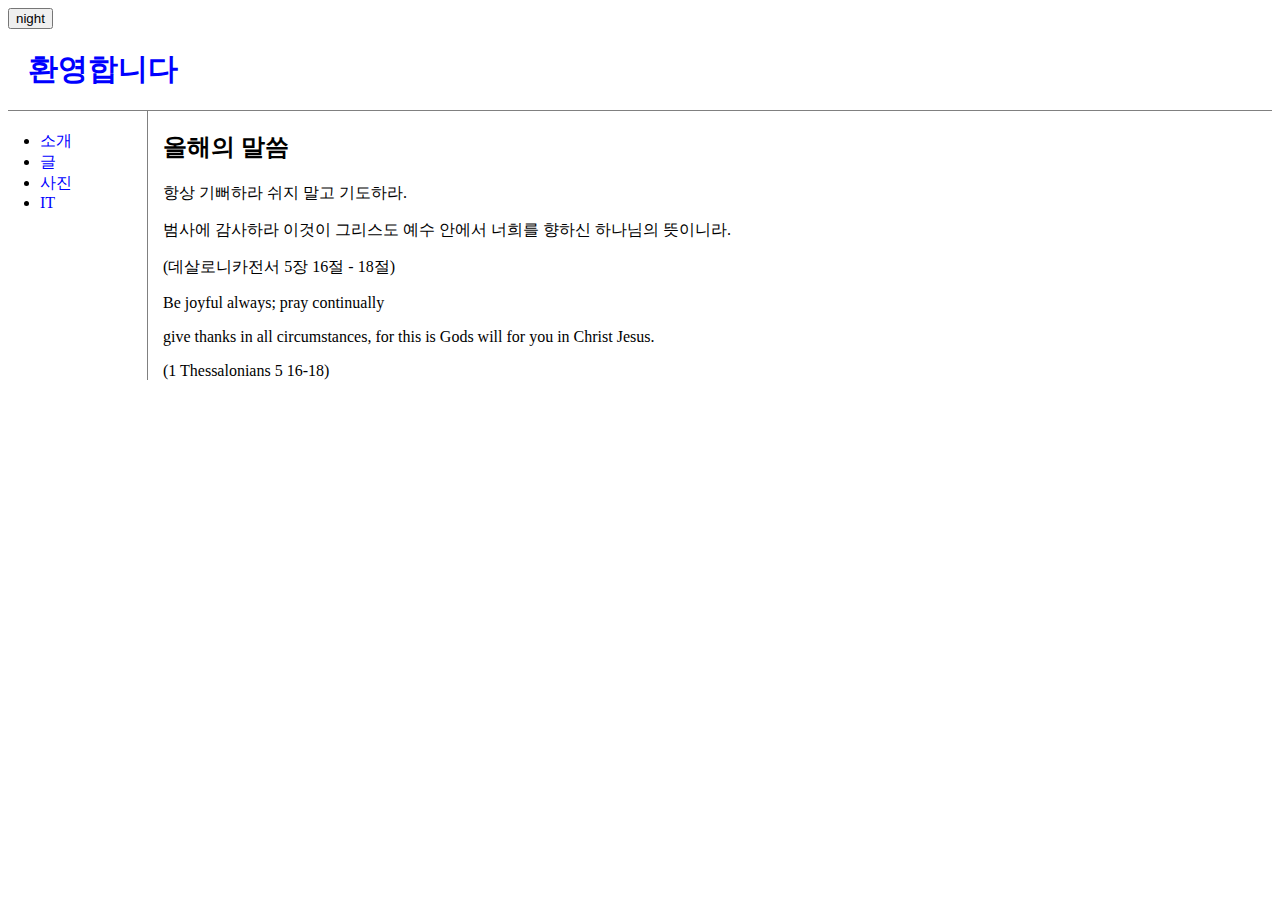
==== index.html @ 09a0e462 "3rd version" ====
<!DOCTYPE html>
<html>
<head>
  <meta charset="UTF-8">
  <title>web-Welcome</title>
  <link rel="stylesheet" href="style.css">
  <script src="https://ajax.googleapis.com/ajax/libs/jquery/3.3.1/jquery.min.js"></script>
  <script src="colors.js"></script>
</head>
<body>
  <input type="button" value="night" onclick="
    nightDayHandler(this);
  ">
  <h2 id="title"><a href="#!index1.html" onclick="fetchPage('index1.html')">환영합니다</a></h2>
  <div id="grid">
    <ul id="nav">
      <li><a href="#!introduction.html" onclick="fetchPage('introduction.html')">소개</a></li>
      <li><a href="#!story.html" onclick="fetchPage('story.html')">글</a></li>
      <li><a href="photo.html">사진</a></li>
      <li><a href="#!IT.html" onclick="fetchPage('IT.html')">IT</a></li>
    </ul>
    <div id="article">
      <article>

      </article>
    </div>
  </div>
  <script>
    function fetchPage(name){
      fetch(name).then(function(response) {
        response.text().then(function(text){
          document.querySelector('article').innerHTML=text;
        })
      })
    }
    if(location.hash){
      fetchPage(location.hash.substr(2));
    } else {
      fetchPage('index');
    }
  </script>
</body>
</html>
---- style.css ----
a {
  color:blue;
  text-decoration:none;
}
#title {
  font-size:30px;
  text-align:left;
  border-bottom:1px solid gray;
  margin:0;
  padding:20px;
}
#nav {
  border-right:1px solid gray;
  margin:0;
  padding:20px;
}
#grid {
  display: grid;
  grid-template-columns: 140px 1fr;
}
#grid ul {
  padding-left:32px;
}
#grid #article {
  padding-left:15px;
}
@media only screen and (max-width:800px){
  #grid {
    display: block;
  }
  #nav {
    border-right:none;
  }
  #title {
    border-bottom:none;
  }
}
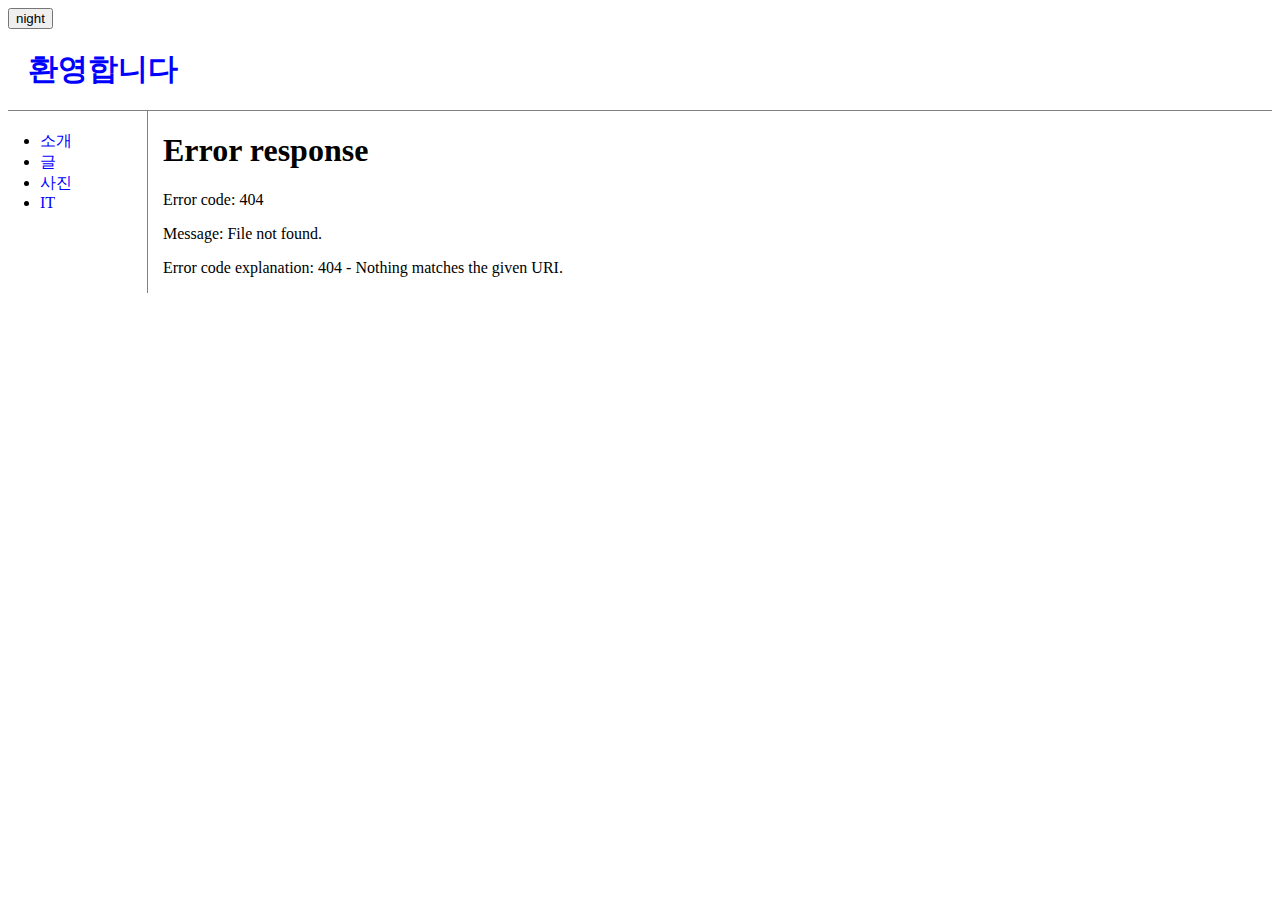
==== commit b7370e2b: "4th version" ====
--- a/index.html
+++ b/index.html
@@ -39,5 +39,24 @@
       fetchPage('index');
     }
   </script>
+  <div id="disqus_thread"></div>
+  <script>
+      /**
+      *  RECOMMENDED CONFIGURATION VARIABLES: EDIT AND UNCOMMENT THE SECTION BELOW TO INSERT DYNAMIC VALUES FROM YOUR PLATFORM OR CMS.
+      *  LEARN WHY DEFINING THESE VARIABLES IS IMPORTANT: https://disqus.com/admin/universalcode/#configuration-variables*/
+      /*
+      var disqus_config = function () {
+      this.page.url = PAGE_URL;  // Replace PAGE_URL with your page's canonical URL variable
+      this.page.identifier = PAGE_IDENTIFIER; // Replace PAGE_IDENTIFIER with your page's unique identifier variable
+      };
+      */
+      (function() { // DON'T EDIT BELOW THIS LINE
+      var d = document, s = d.createElement('script');
+      s.src = 'https://mypage-9.disqus.com/embed.js';
+      s.setAttribute('data-timestamp', +new Date());
+      (d.head || d.body).appendChild(s);
+      })();
+   </script>
+   <noscript>Please enable JavaScript to view the <a href="https://disqus.com/?ref_noscript">comments powered by Disqus.</a></noscript>
 </body>
 </html>
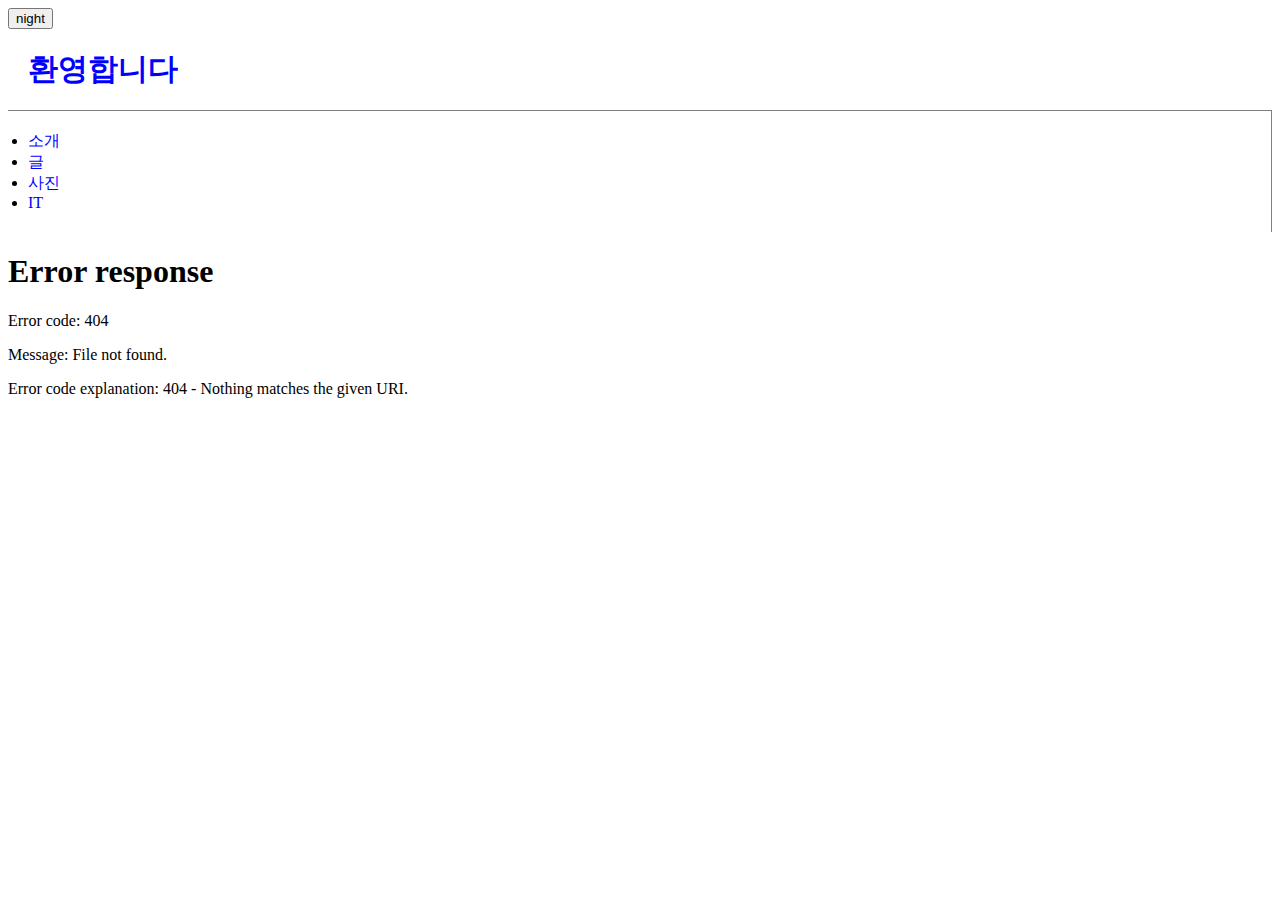
==== commit 329b6370: "Update index.html" ====
--- a/index.html
+++ b/index.html
@@ -12,19 +12,15 @@
     nightDayHandler(this);
   ">
   <h2 id="title"><a href="#!index1.html" onclick="fetchPage('index1.html')">환영합니다</a></h2>
-  <div id="grid">
     <ul id="nav">
       <li><a href="#!introduction.html" onclick="fetchPage('introduction.html')">소개</a></li>
       <li><a href="#!story.html" onclick="fetchPage('story.html')">글</a></li>
       <li><a href="photo.html">사진</a></li>
       <li><a href="#!IT.html" onclick="fetchPage('IT.html')">IT</a></li>
-    </ul>
-    <div id="article">
+  </ul>
       <article>
 
       </article>
-    </div>
-  </div>
   <script>
     function fetchPage(name){
       fetch(name).then(function(response) {
@@ -39,24 +35,26 @@
       fetchPage('index');
     }
   </script>
-  <div id="disqus_thread"></div>
-  <script>
-      /**
-      *  RECOMMENDED CONFIGURATION VARIABLES: EDIT AND UNCOMMENT THE SECTION BELOW TO INSERT DYNAMIC VALUES FROM YOUR PLATFORM OR CMS.
-      *  LEARN WHY DEFINING THESE VARIABLES IS IMPORTANT: https://disqus.com/admin/universalcode/#configuration-variables*/
-      /*
-      var disqus_config = function () {
-      this.page.url = PAGE_URL;  // Replace PAGE_URL with your page's canonical URL variable
-      this.page.identifier = PAGE_IDENTIFIER; // Replace PAGE_IDENTIFIER with your page's unique identifier variable
-      };
-      */
-      (function() { // DON'T EDIT BELOW THIS LINE
-      var d = document, s = d.createElement('script');
-      s.src = 'https://mypage-9.disqus.com/embed.js';
-      s.setAttribute('data-timestamp', +new Date());
-      (d.head || d.body).appendChild(s);
-      })();
-   </script>
-   <noscript>Please enable JavaScript to view the <a href="https://disqus.com/?ref_noscript">comments powered by Disqus.</a></noscript>
+  <p>
+    <div id="disqus_thread"></div>
+    <script>
+        /**
+        *  RECOMMENDED CONFIGURATION VARIABLES: EDIT AND UNCOMMENT THE SECTION BELOW TO INSERT DYNAMIC VALUES FROM YOUR PLATFORM OR CMS.
+        *  LEARN WHY DEFINING THESE VARIABLES IS IMPORTANT: https://disqus.com/admin/universalcode/#configuration-variables*/
+        /*
+        var disqus_config = function () {
+        this.page.url = PAGE_URL;  // Replace PAGE_URL with your page's canonical URL variable
+        this.page.identifier = PAGE_IDENTIFIER; // Replace PAGE_IDENTIFIER with your page's unique identifier variable
+        };
+        */
+        (function() { // DON'T EDIT BELOW THIS LINE
+        var d = document, s = d.createElement('script');
+        s.src = 'https://mypage-9.disqus.com/embed.js';
+        s.setAttribute('data-timestamp', +new Date());
+        (d.head || d.body).appendChild(s);
+        })();
+     </script>
+     <noscript>Please enable JavaScript to view the <a href="https://disqus.com/?ref_noscript">comments powered by Disqus.</a></noscript>
+   </p>
 </body>
 </html>
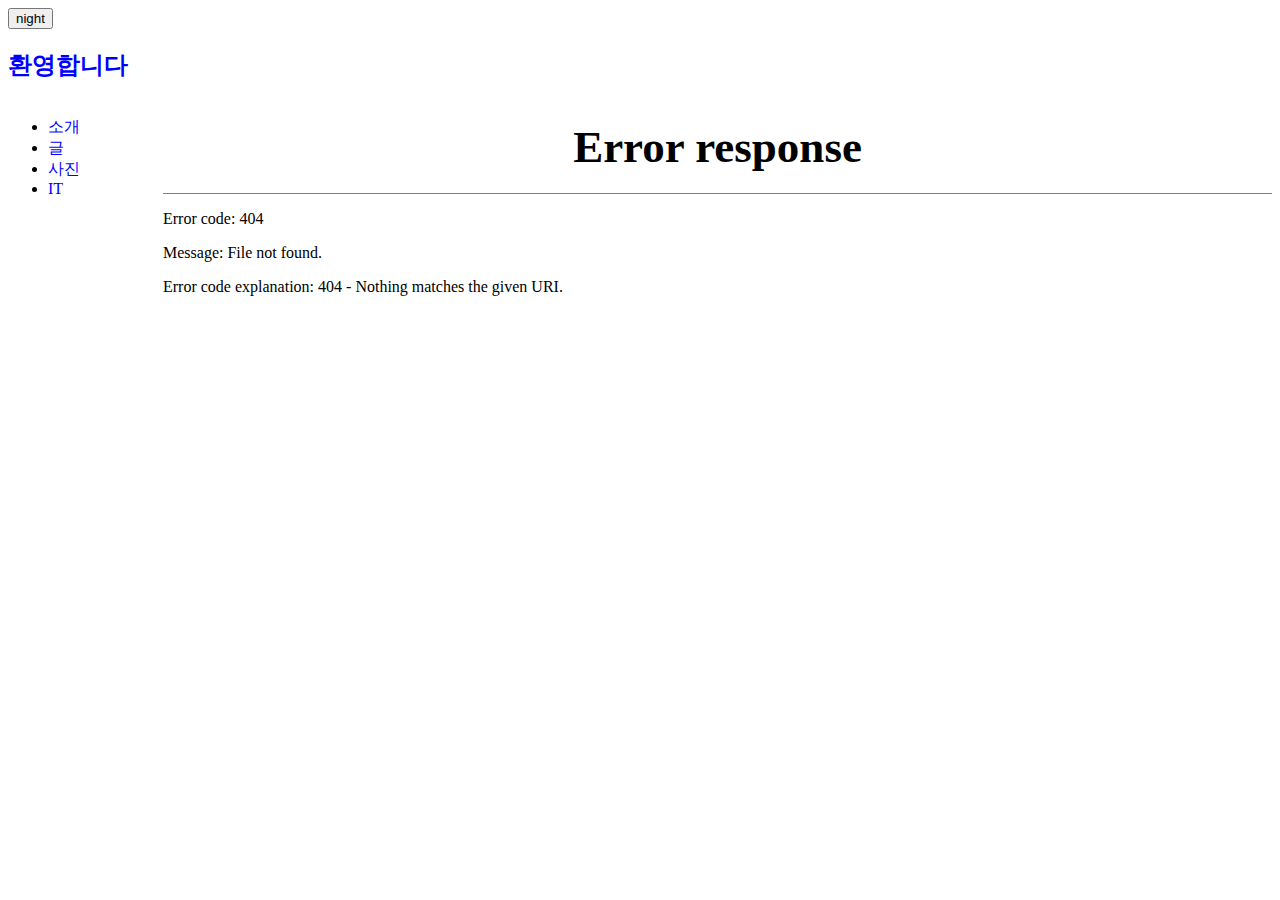
==== commit aaf6d533: "Add files via upload" ====
--- a/index.html
+++ b/index.html
@@ -12,15 +12,19 @@
     nightDayHandler(this);
   ">
   <h2 id="title"><a href="#!index1.html" onclick="fetchPage('index1.html')">환영합니다</a></h2>
+  <div id="grid">
     <ul id="nav">
       <li><a href="#!introduction.html" onclick="fetchPage('introduction.html')">소개</a></li>
       <li><a href="#!story.html" onclick="fetchPage('story.html')">글</a></li>
       <li><a href="photo.html">사진</a></li>
       <li><a href="#!IT.html" onclick="fetchPage('IT.html')">IT</a></li>
-  </ul>
+    </ul>
+    <div id="article">
       <article>
 
       </article>
+    </div>
+  </div>
   <script>
     function fetchPage(name){
       fetch(name).then(function(response) {
--- a/style.css
+++ b/style.css
@@ -2,23 +2,25 @@
   color:blue;
   text-decoration:none;
 }
-#title {
-  font-size:30px;
-  text-align:left;
+h1 {
+  font-size:45px;
+  text-align:center;
   border-bottom:1px solid gray;
   margin:0;
   padding:20px;
 }
-#nav {
+ol {
   border-right:1px solid gray;
+  width:70px;
   margin:0;
   padding:20px;
+
 }
 #grid {
   display: grid;
   grid-template-columns: 140px 1fr;
 }
-#grid ul {
+#grid ol {
   padding-left:32px;
 }
 #grid #article {
@@ -28,10 +30,10 @@
   #grid {
     display: block;
   }
-  #nav {
+  ol {
     border-right:none;
   }
-  #title {
+  h1 {
     border-bottom:none;
   }
 }
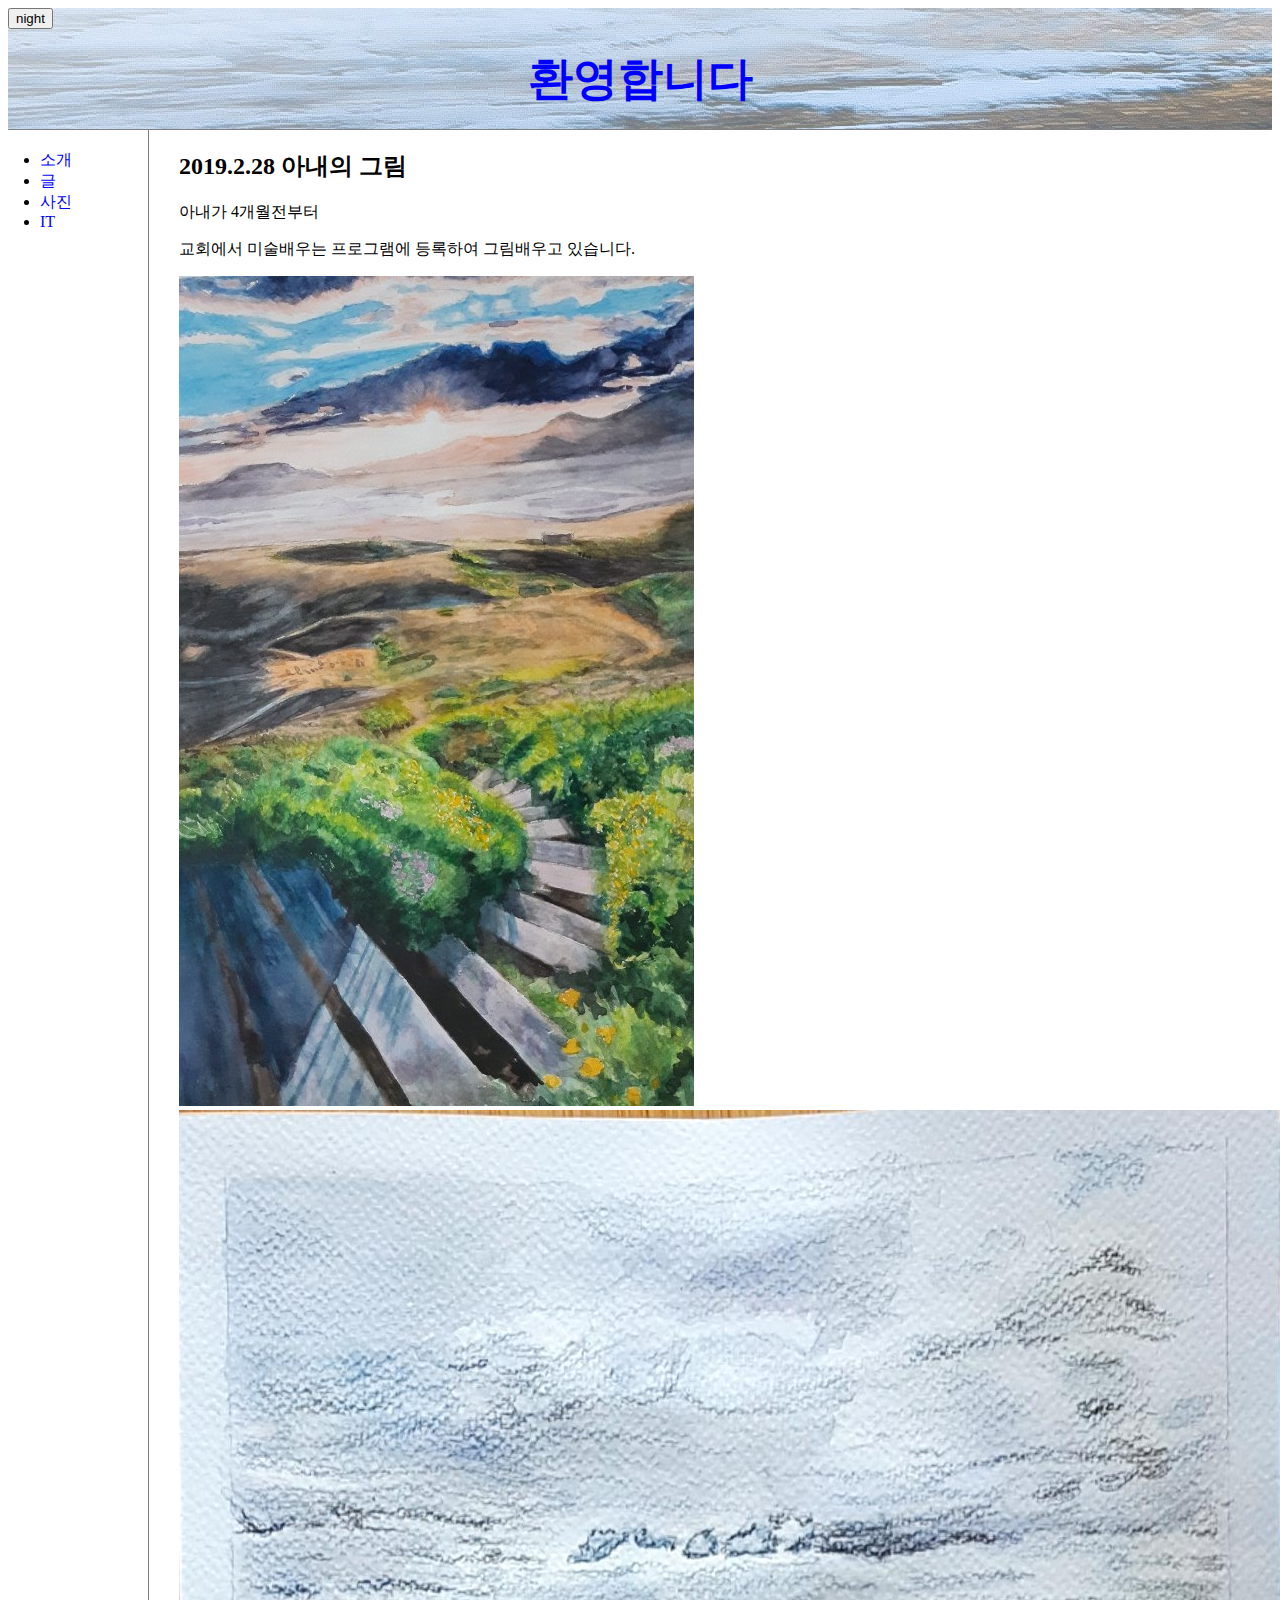
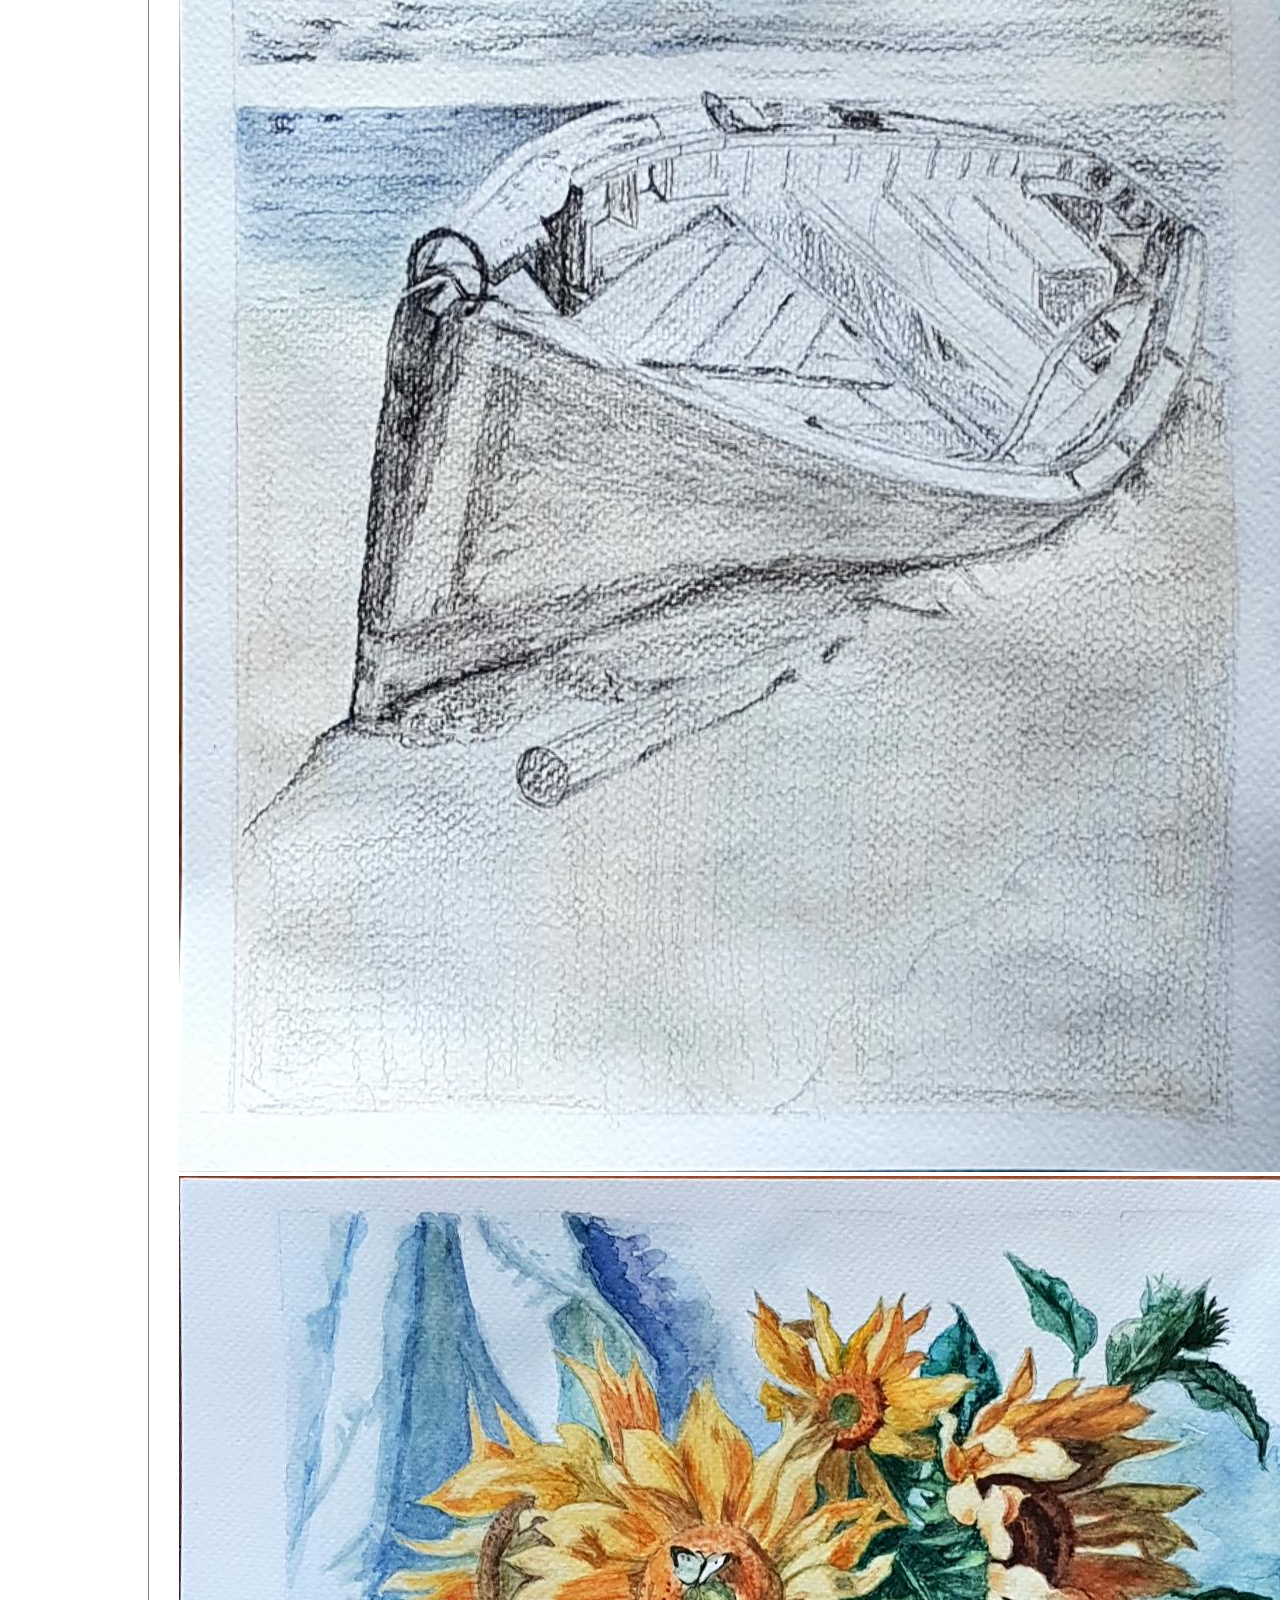
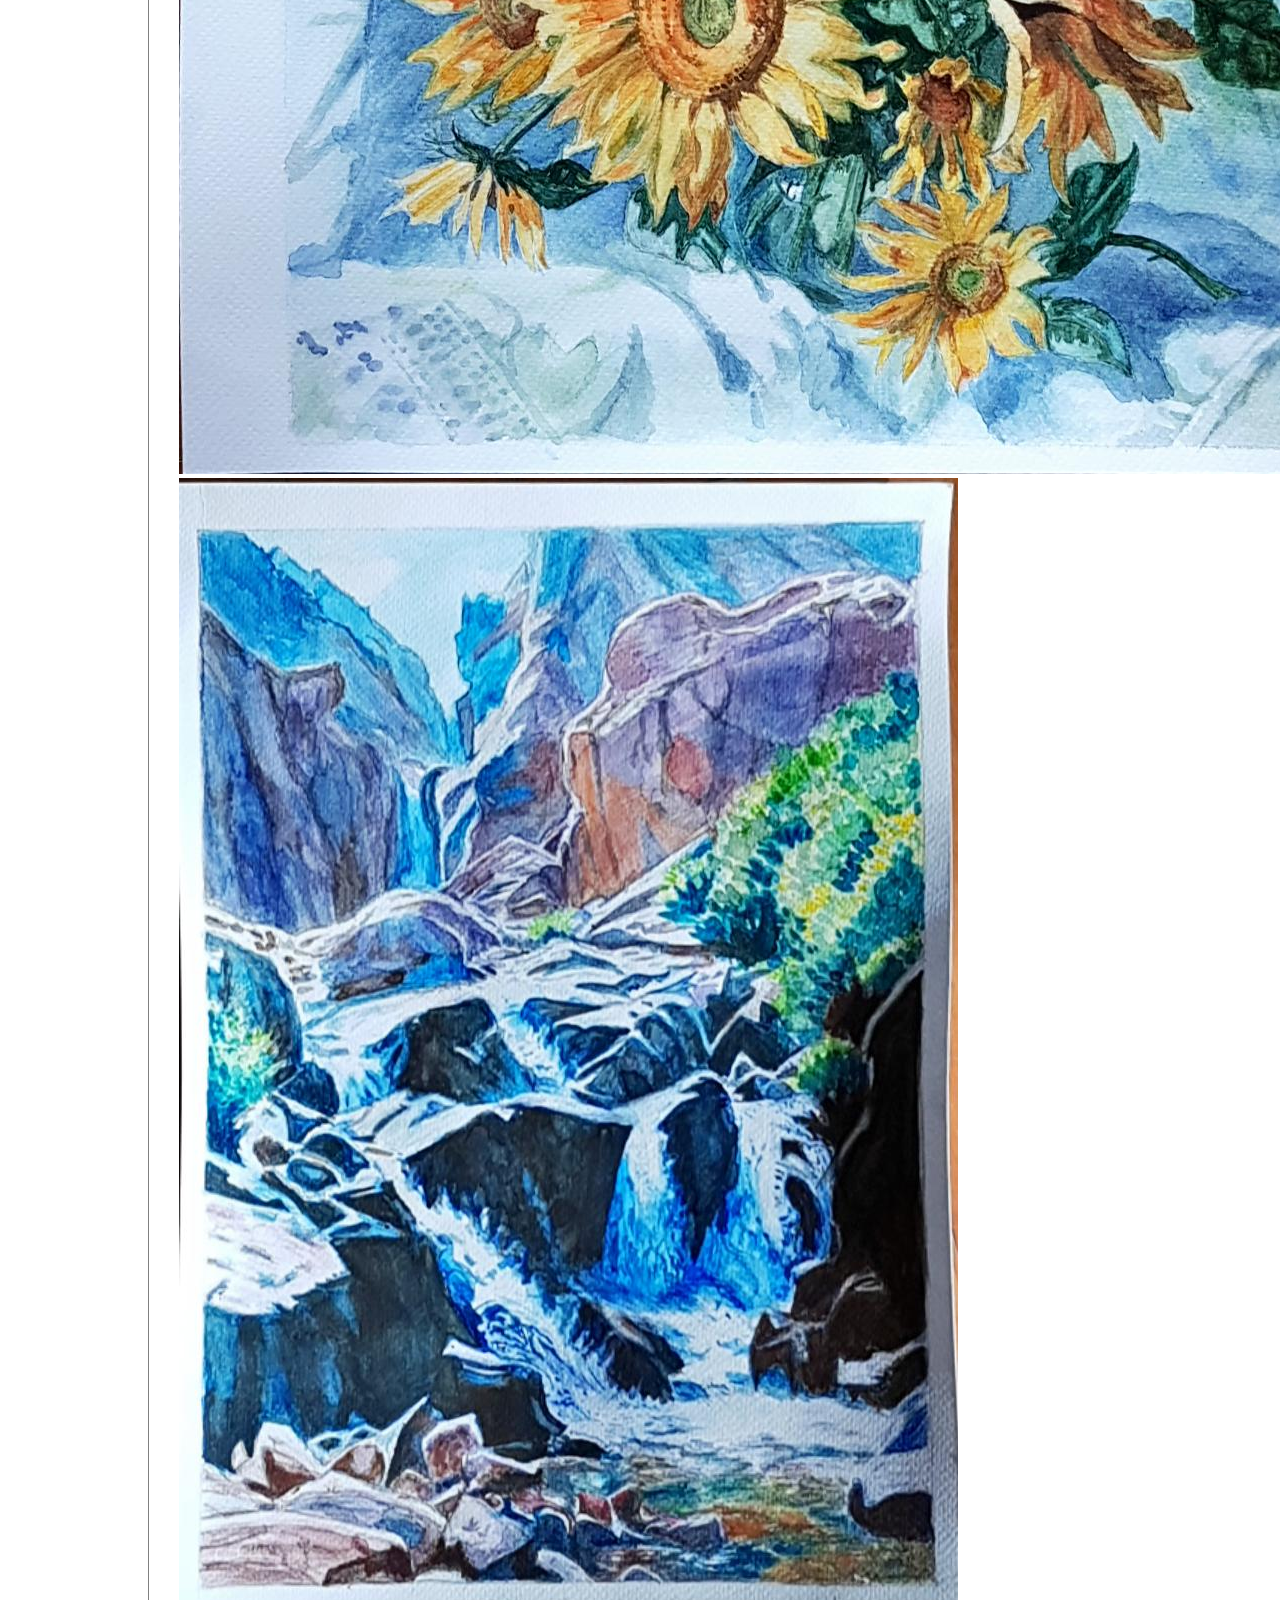
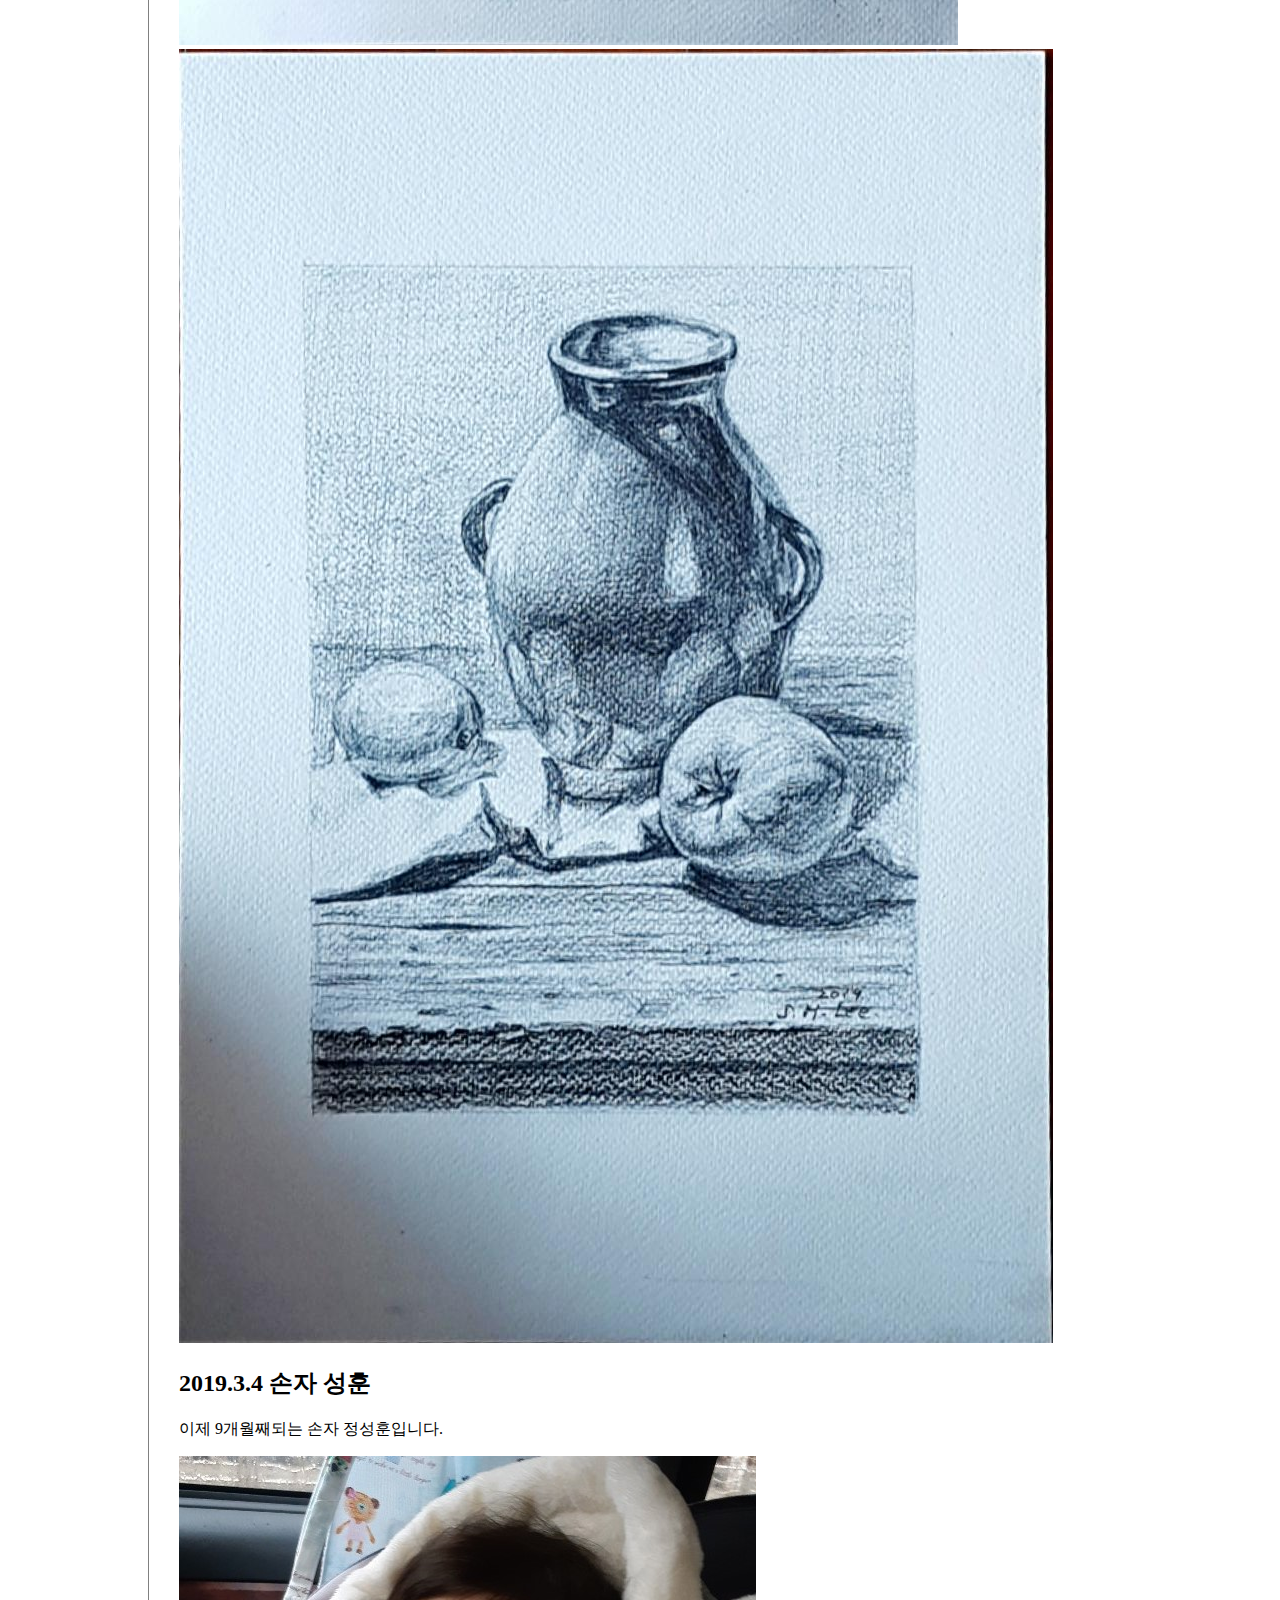
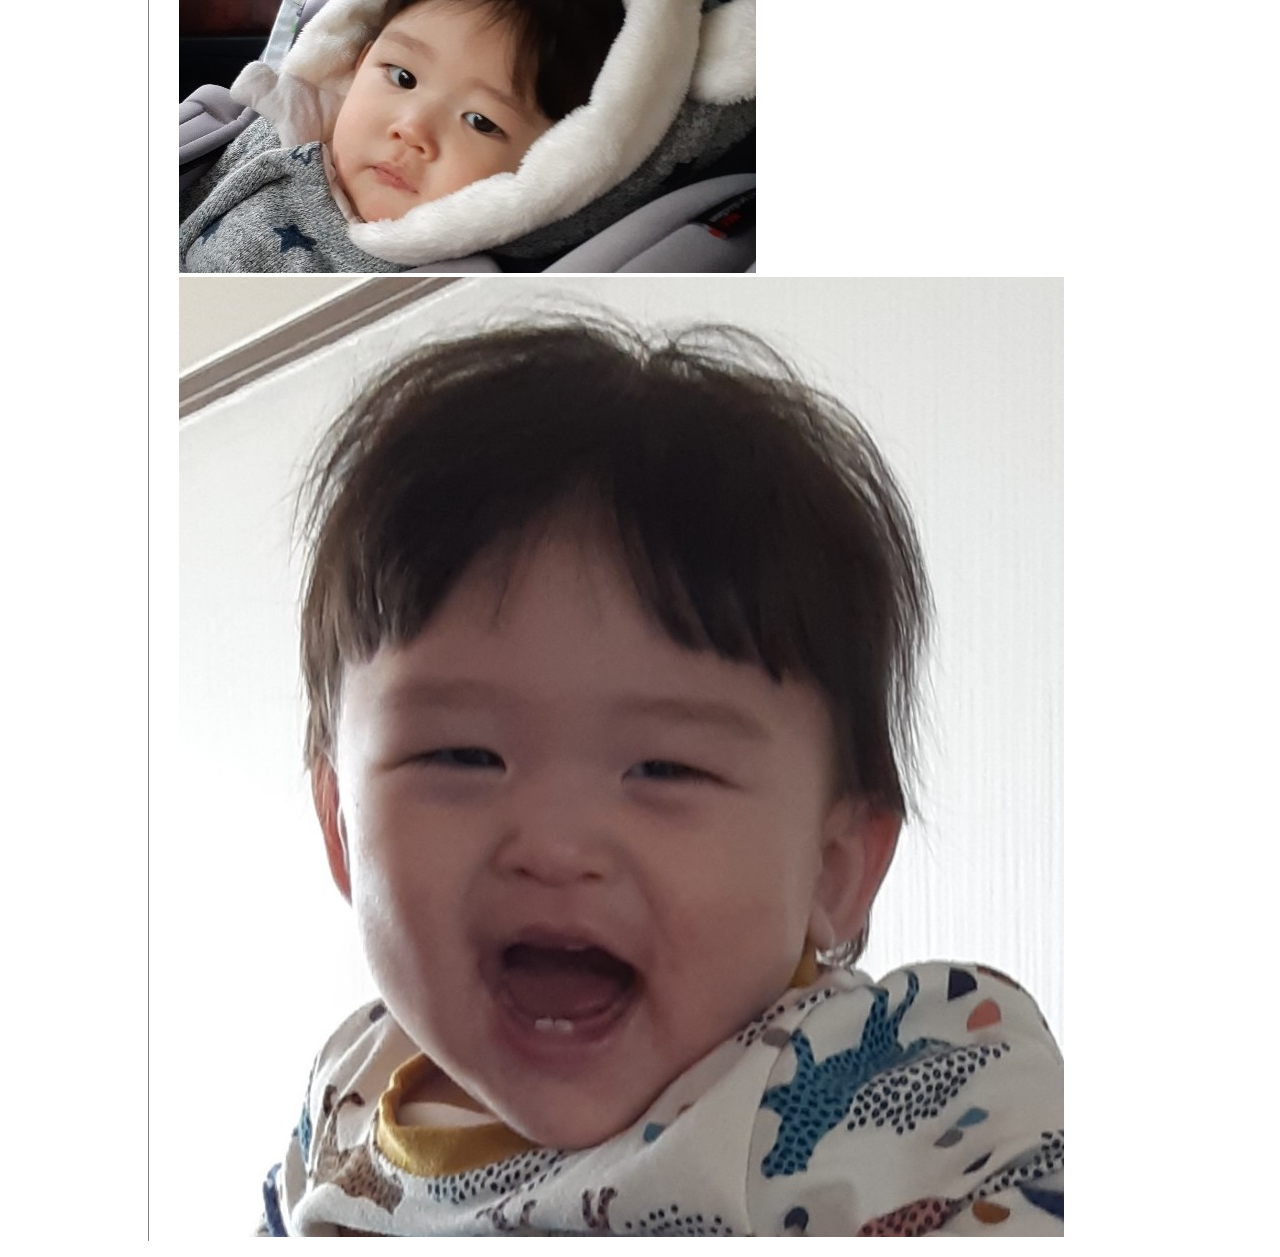
==== commit 02ff8755: "Add files via upload" ====
--- a/index.html
+++ b/index.html
@@ -8,20 +8,33 @@
   <script src="colors.js"></script>
 </head>
 <body>
-  <input type="button" value="night" onclick="
-    nightDayHandler(this);
-  ">
-  <h2 id="title"><a href="#!index1.html" onclick="fetchPage('index1.html')">환영합니다</a></h2>
+  <div id="headline">
+    <input type="button" value="night" onclick="
+      nightDayHandler(this);
+    ">
+    <h1 id="title"><a href="#!index1" onclick="fetchPage('index1')">환영합니다</a></h1>
+  </div>
   <div id="grid">
     <ul id="nav">
-      <li><a href="#!introduction.html" onclick="fetchPage('introduction.html')">소개</a></li>
-      <li><a href="#!story.html" onclick="fetchPage('story.html')">글</a></li>
-      <li><a href="photo.html">사진</a></li>
-      <li><a href="#!IT.html" onclick="fetchPage('IT.html')">IT</a></li>
+      <li><a href="#!introduction" onclick="fetchPage('introduction')">소개</a></li>
+      <li><a href="#!story" onclick="fetchPage('story')">글</a></li>
+      <li><a href="index.html">사진</a></li>
+      <li><a href="#!IT" onclick="fetchPage('IT')">IT</a></li>
     </ul>
     <div id="article">
       <article>
-
+        <h2>2019.2.28 아내의 그림</h2>
+        <p>아내가 4개월전부터</p>
+        <p>교회에서 미술배우는 프로그램에 등록하여 그림배우고 있습니다.</p>
+        <img src="picture/sun.jpg">
+        <img src="picture/boat.jpg">
+        <img src="picture/flower.jpg">
+        <img src="picture/valley.jpg">
+        <img src="picture/vase.jpg">
+        <h2>2019.3.4 손자 성훈</h2>
+        <p>이제 9개월째되는 손자 정성훈입니다.</p>
+        <img src="picture/sunghoonincar.jpg">
+        <img src="picture/sunghoonsmile.jpg">
       </article>
     </div>
   </div>
@@ -35,8 +48,6 @@
     }
     if(location.hash){
       fetchPage(location.hash.substr(2));
-    } else {
-      fetchPage('index');
     }
   </script>
   <p>
--- a/style.css
+++ b/style.css
@@ -1,6 +1,9 @@
 a {
   color:blue;
   text-decoration:none;
+}
+#headline {
+  background-image:url("picture/back.jpg");
 }
 h1 {
   font-size:45px;
@@ -9,8 +12,8 @@
   margin:0;
   padding:20px;
 }
-ol {
-  border-right:1px solid gray;
+#nav {
+
   width:70px;
   margin:0;
   padding:20px;
@@ -20,11 +23,12 @@
   display: grid;
   grid-template-columns: 140px 1fr;
 }
-#grid ol {
+#grid ul {
   padding-left:32px;
 }
 #grid #article {
-  padding-left:15px;
+  border-left:1px solid gray;
+  padding-left:30px;
 }
 @media only screen and (max-width:800px){
   #grid {
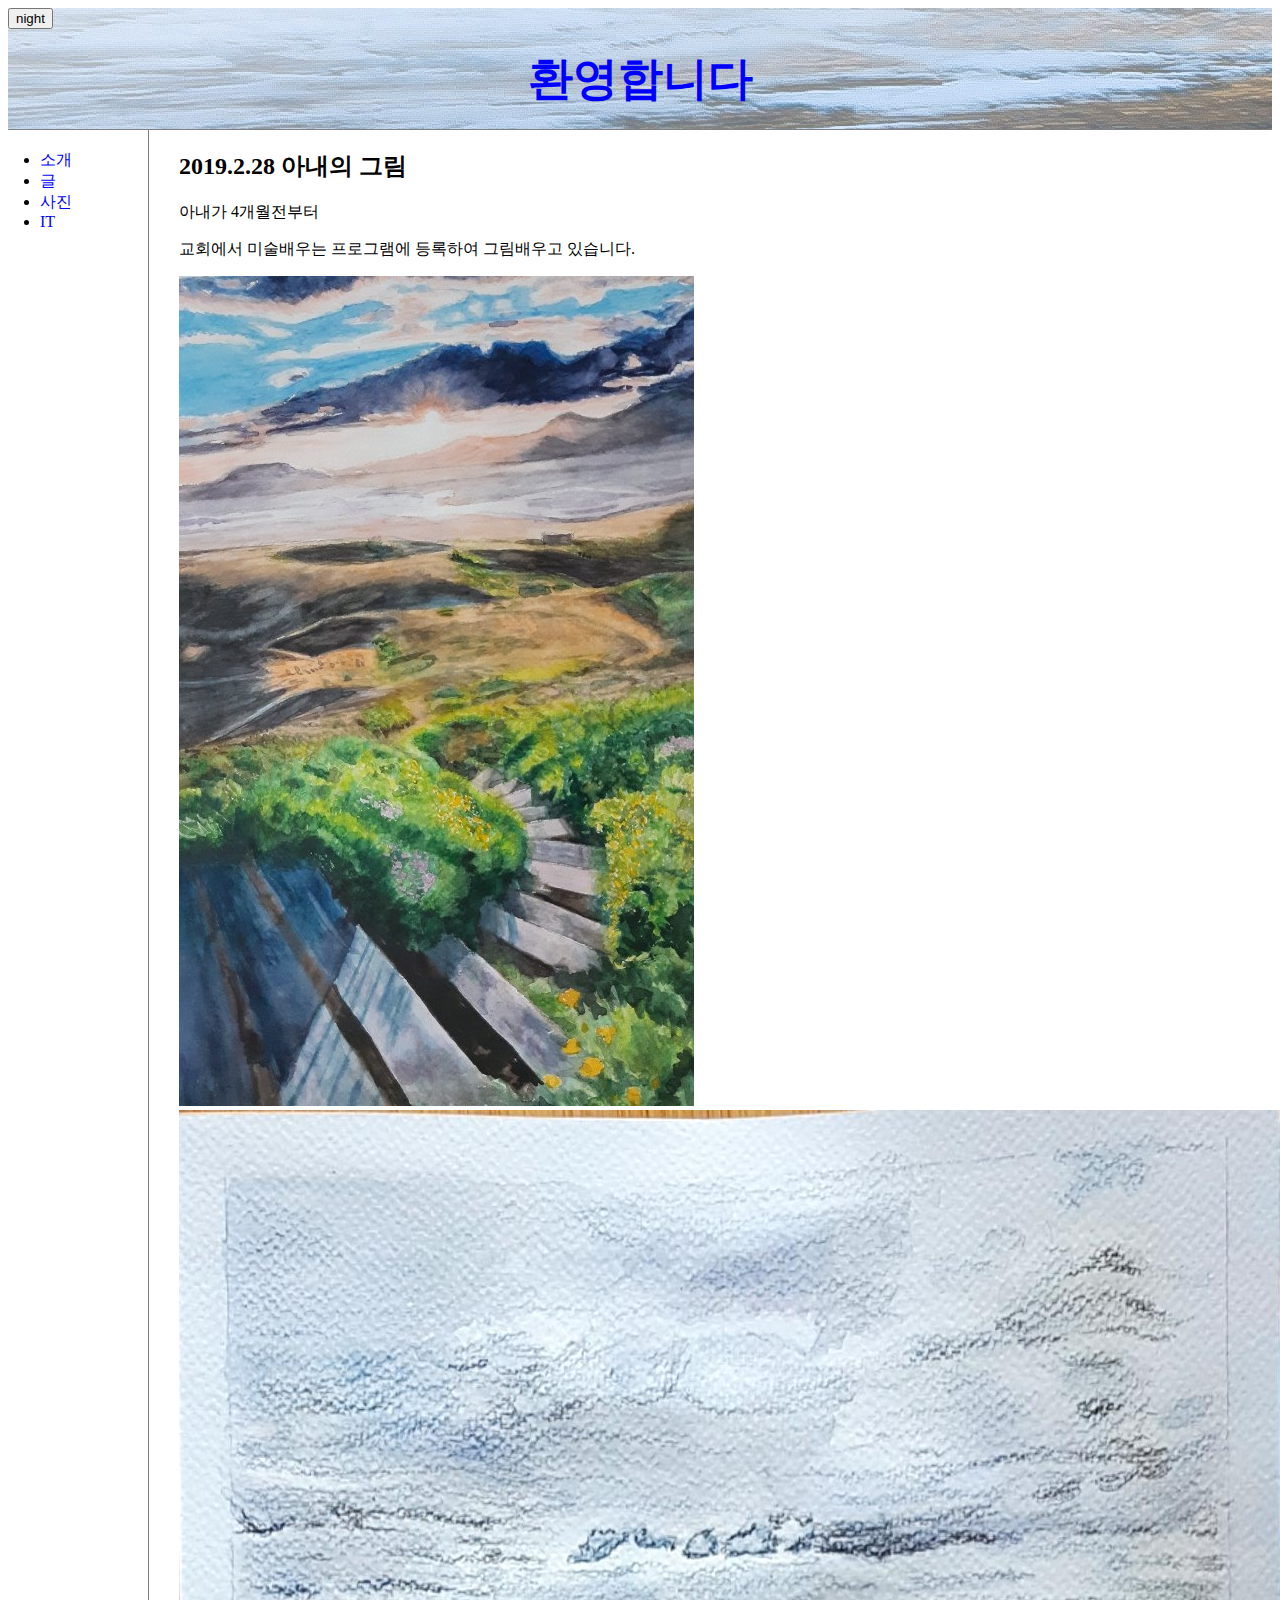
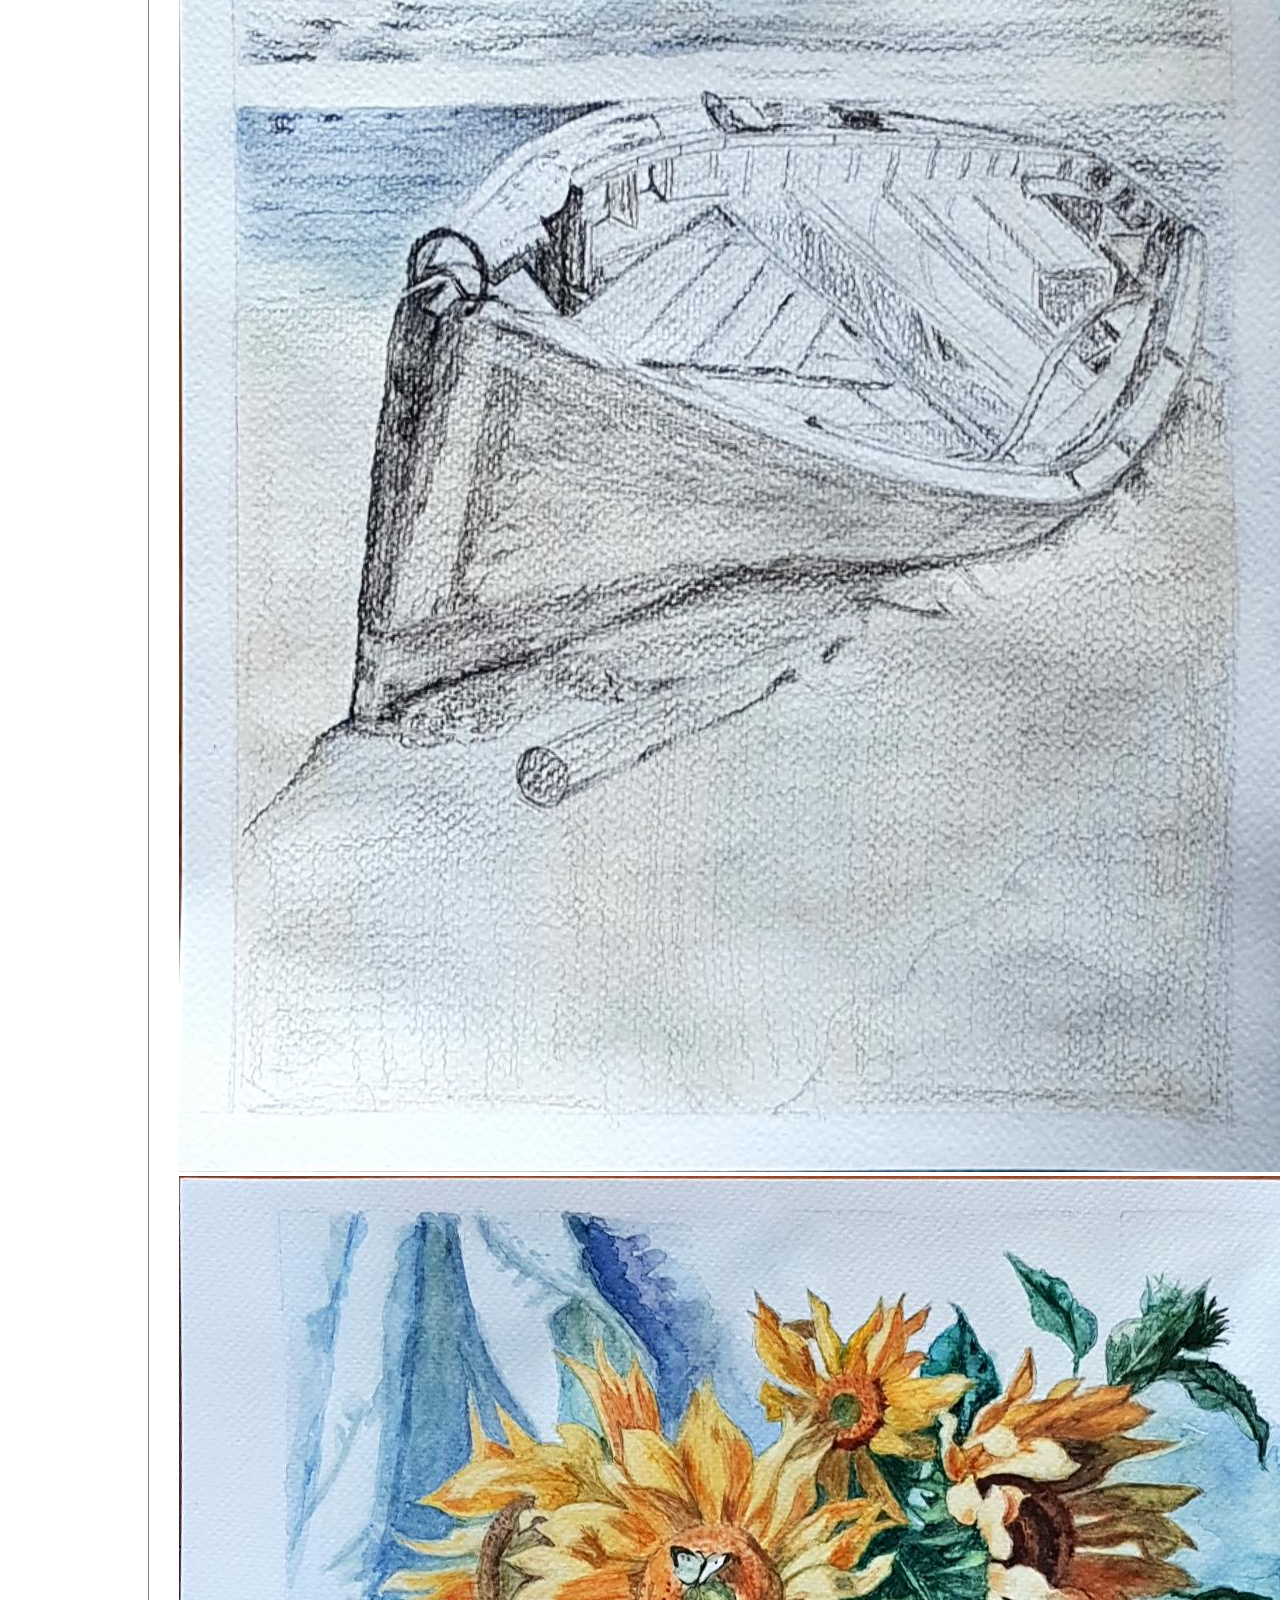
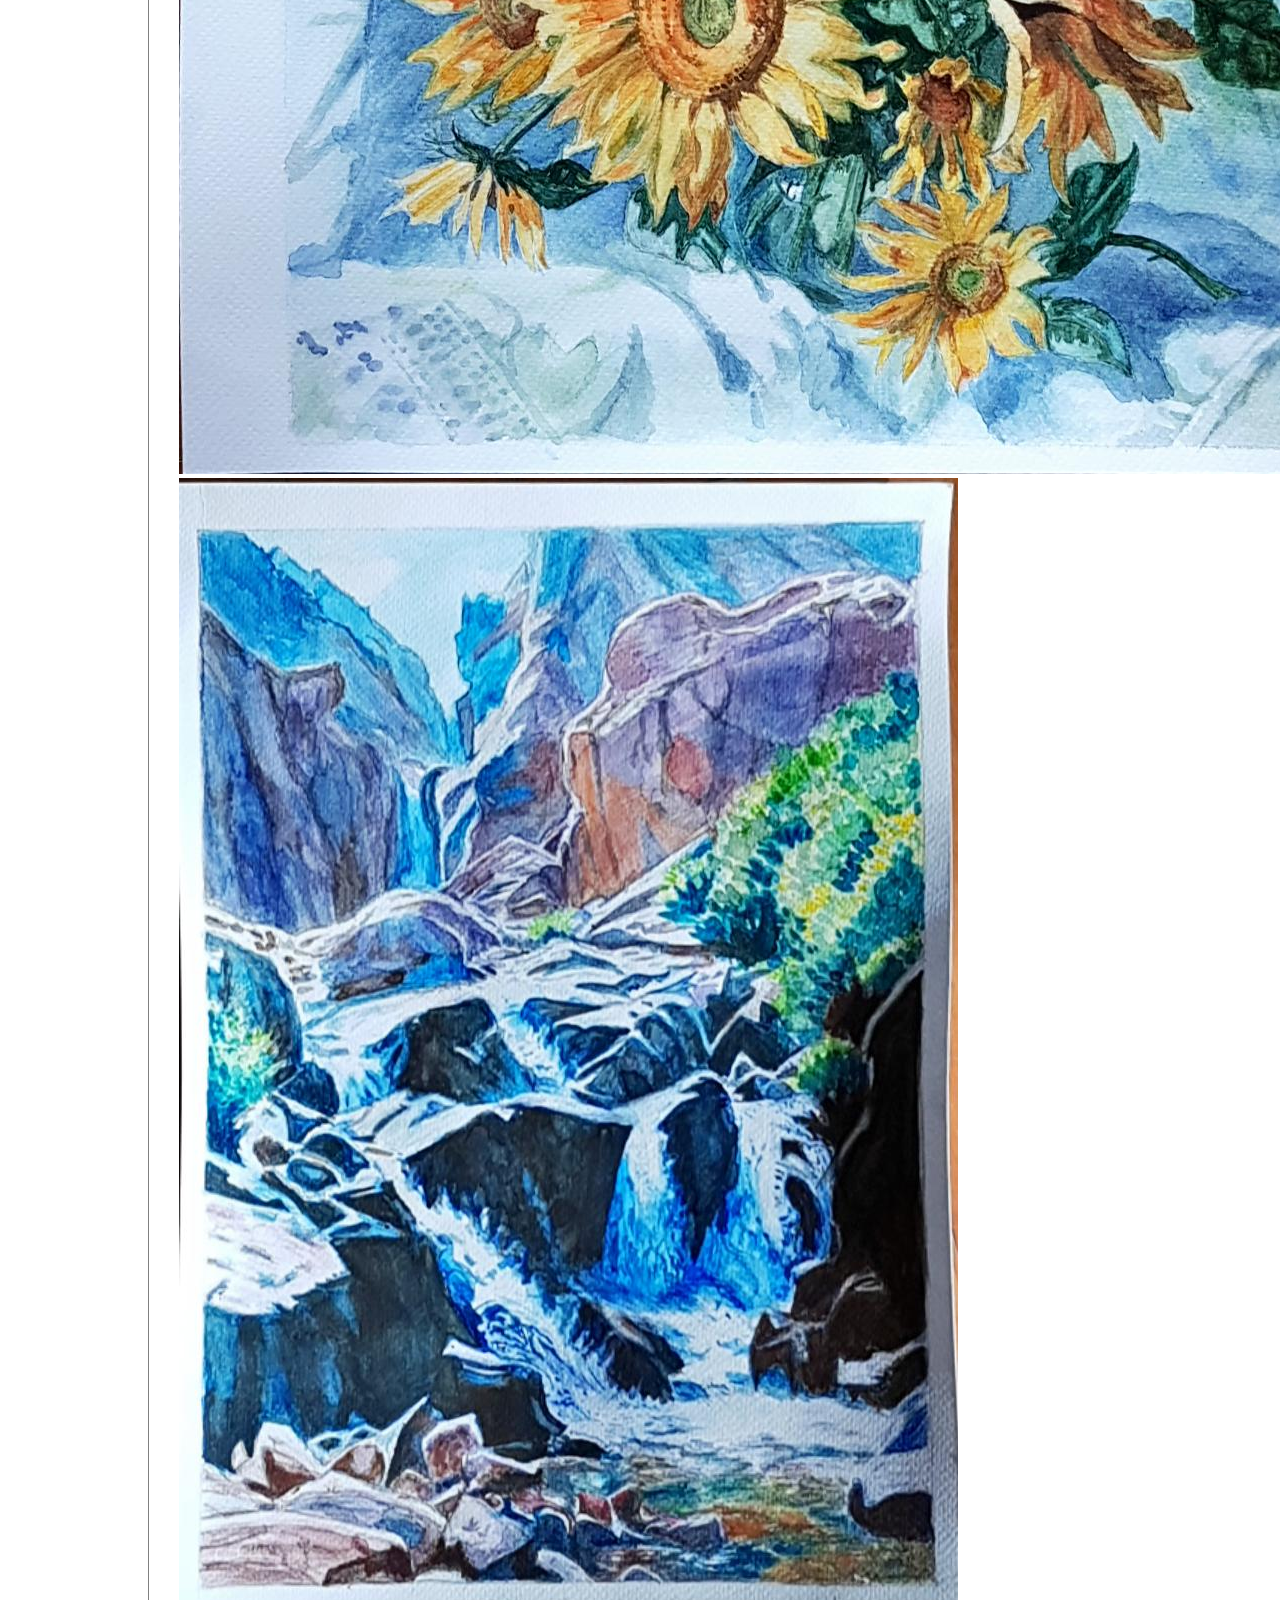
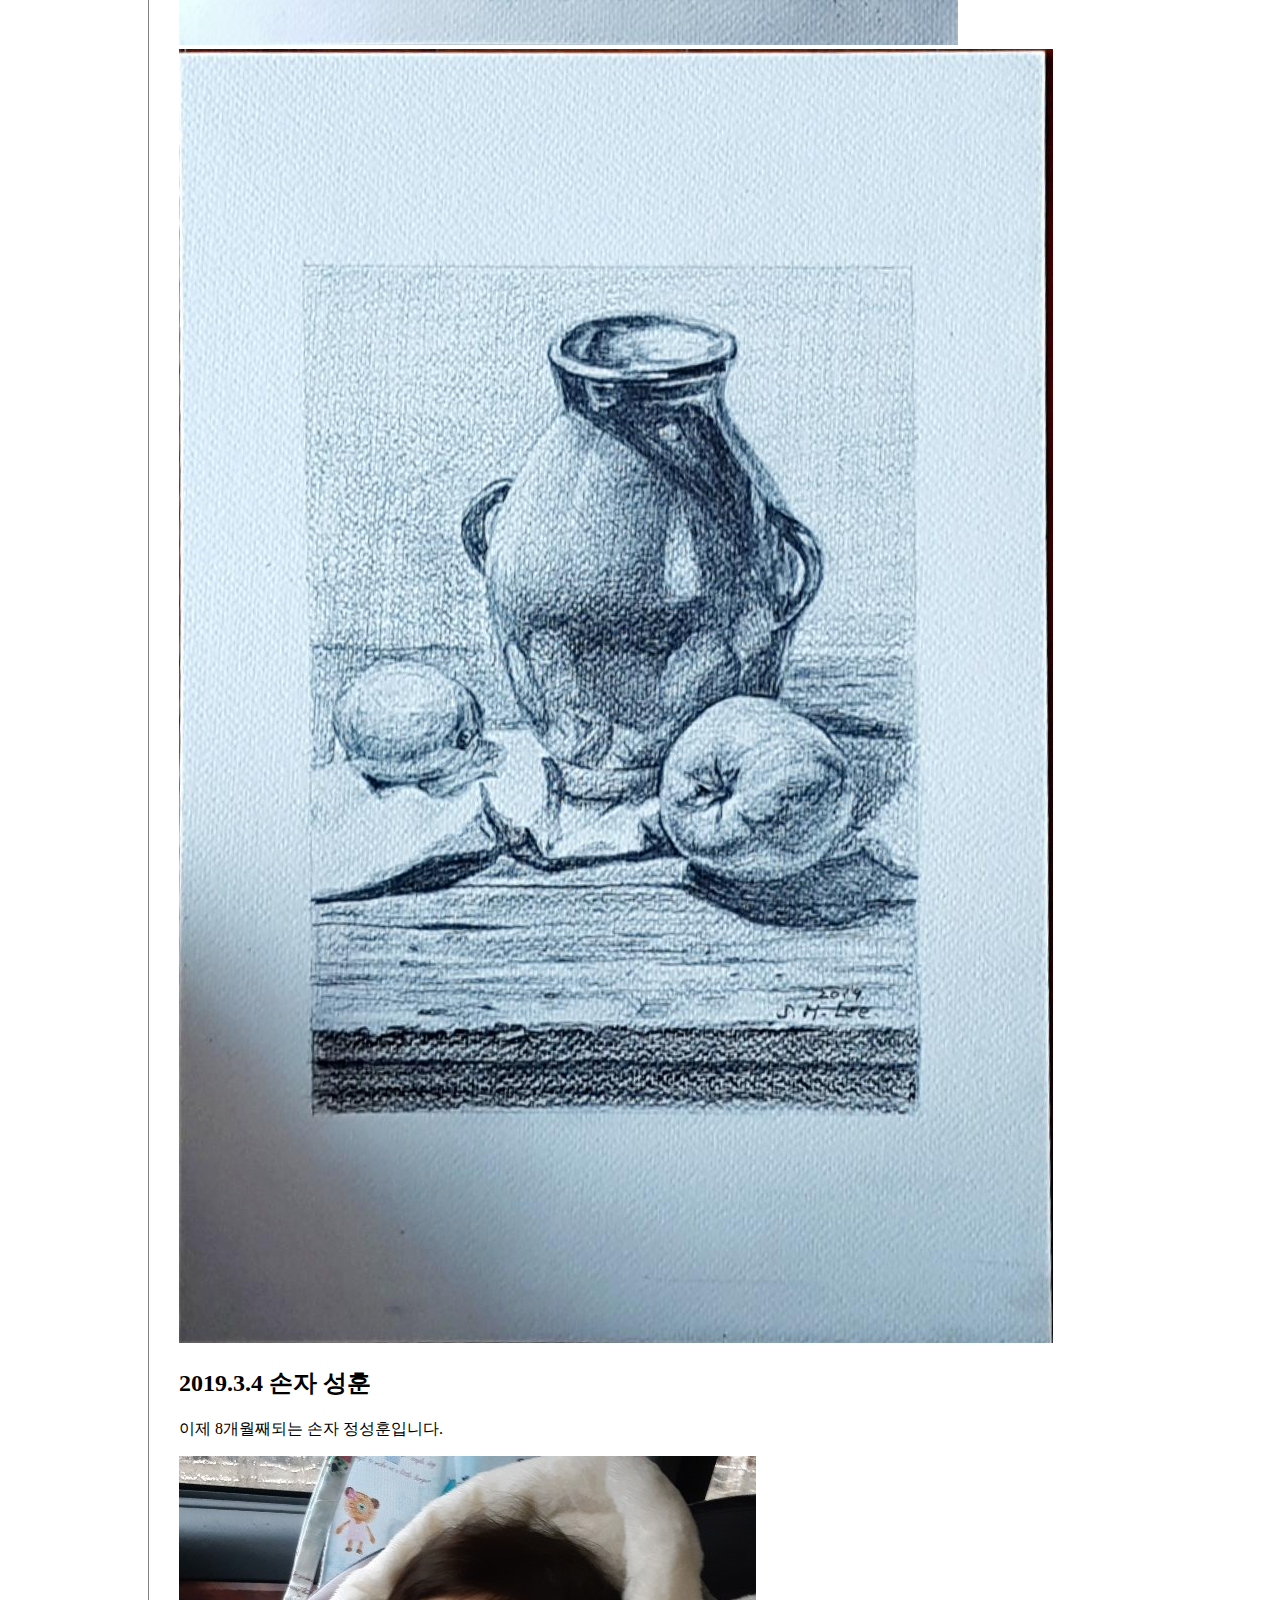
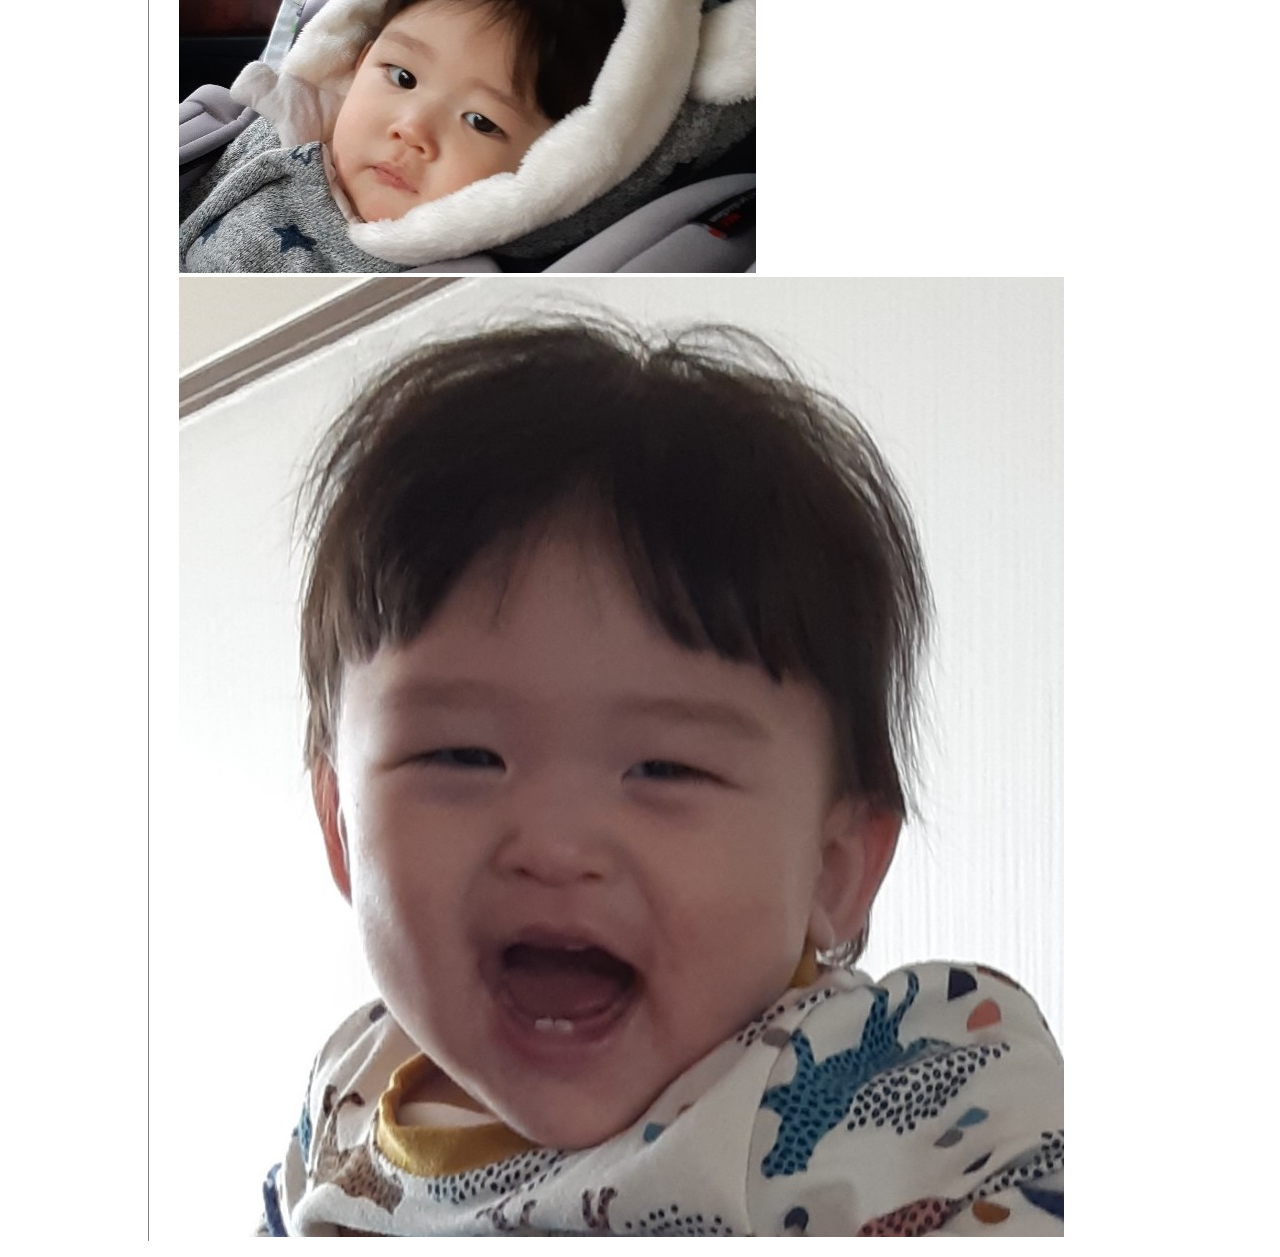
==== commit 389c2d30: "Update index.html" ====
--- a/index.html
+++ b/index.html
@@ -32,7 +32,7 @@
         <img src="picture/valley.jpg">
         <img src="picture/vase.jpg">
         <h2>2019.3.4 손자 성훈</h2>
-        <p>이제 9개월째되는 손자 정성훈입니다.</p>
+        <p>이제 8개월째되는 손자 정성훈입니다.</p>
         <img src="picture/sunghoonincar.jpg">
         <img src="picture/sunghoonsmile.jpg">
       </article>
